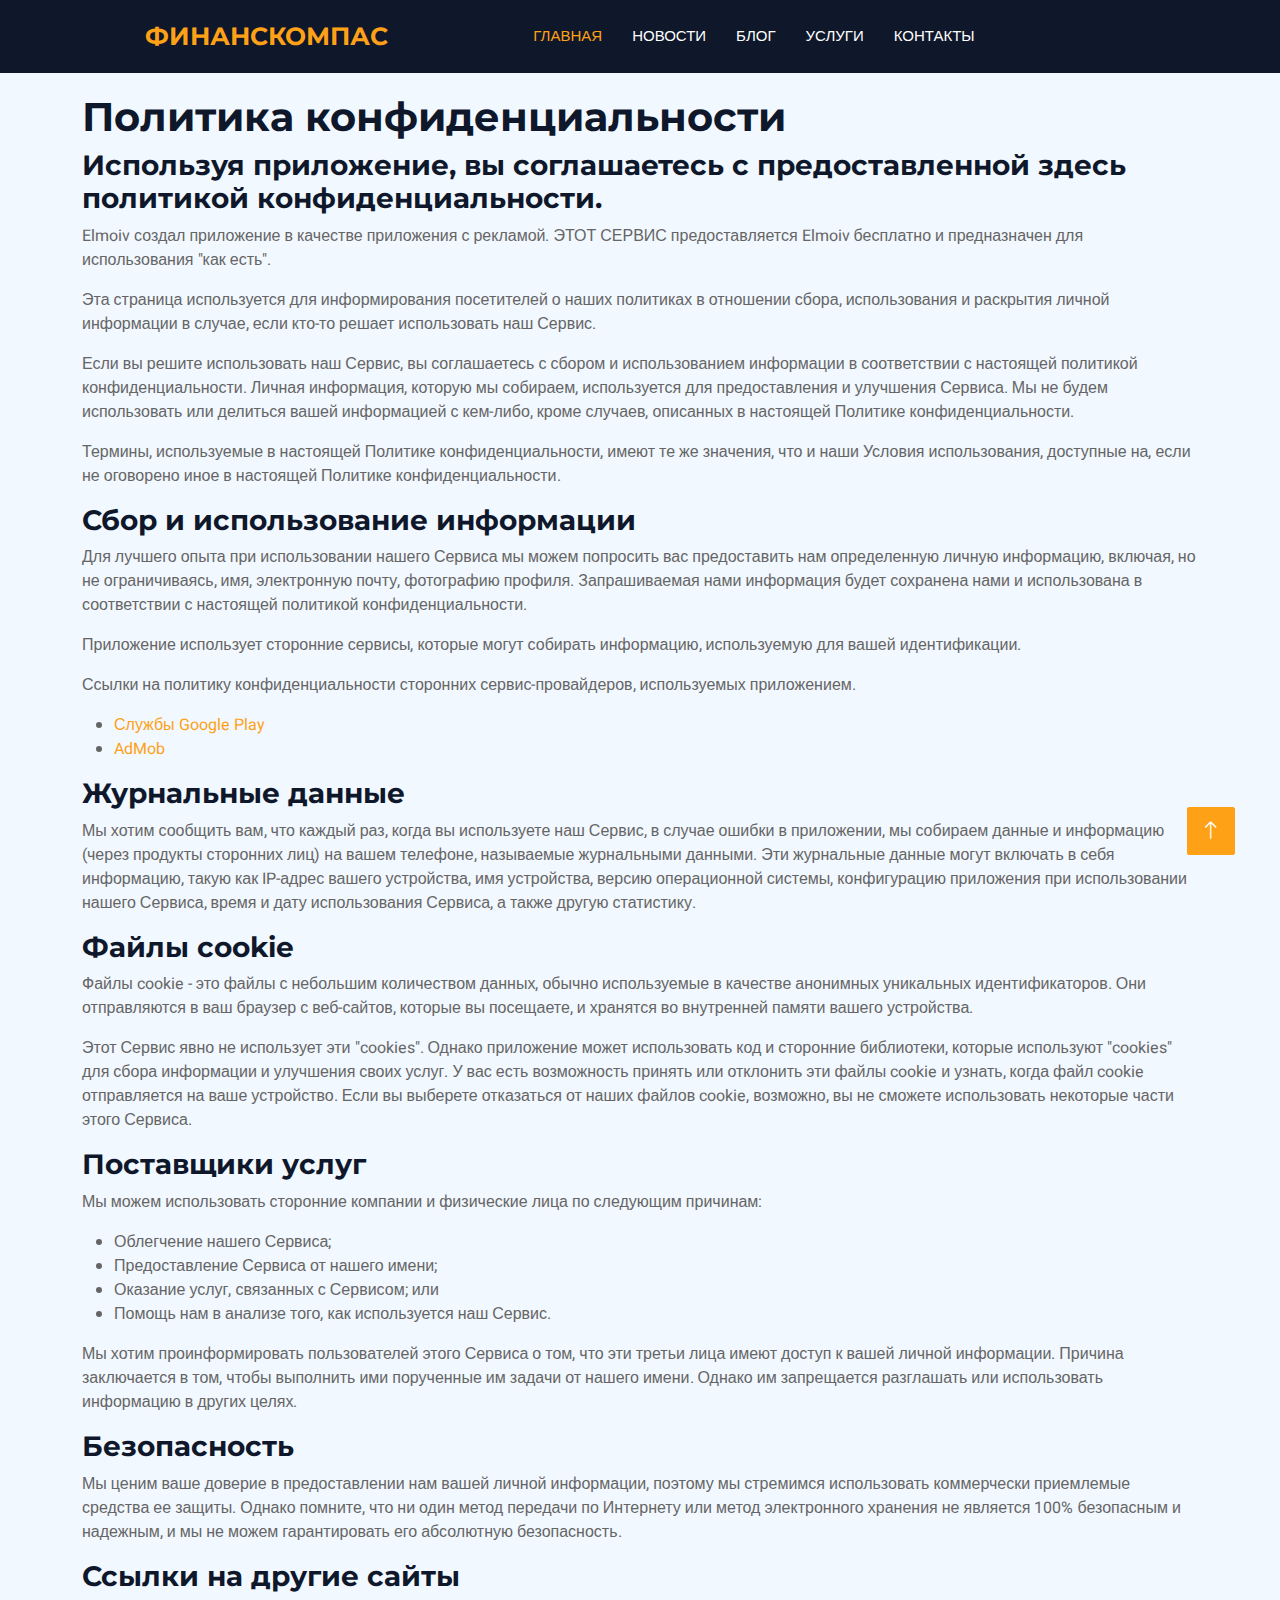
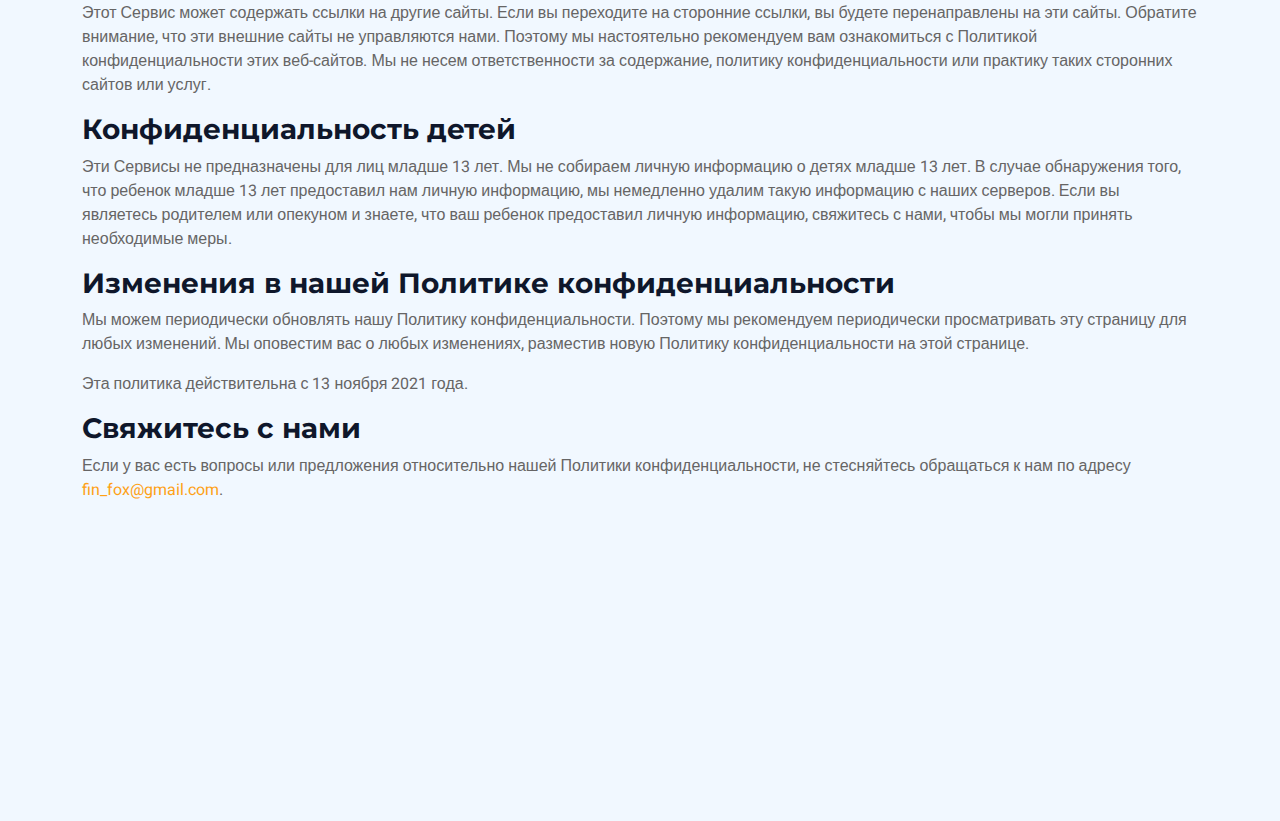
==== privacy-policy.html @ a61feba5 "WIP" ====
<!DOCTYPE html>
<html dir="auto" lang="en">
    <head>
        <meta charset="utf-8">
        <title>ФинансКомпас</title>
        <meta content="width=device-width, initial-scale=1.0" name="viewport">
        <meta content="" name="keywords">
        <meta content="" name="description">
    
        <!-- Favicon -->
        <link href="img/favicon.ico" rel="icon">
    
        <!-- Google Web Fonts -->
        <link rel="preconnect" href="https://fonts.googleapis.com">
        <link rel="preconnect" href="https://fonts.gstatic.com" crossorigin>
        <link href="https://fonts.googleapis.com/css2?family=Heebo:wght@400;500;600;700&family=Montserrat:wght@400;500;600;700&display=swap" rel="stylesheet">  
    
        <!-- Icon Font Stylesheet -->
        <link href="https://cdnjs.cloudflare.com/ajax/libs/font-awesome/5.10.0/css/all.min.css" rel="stylesheet">
        <link href="https://cdn.jsdelivr.net/npm/bootstrap-icons@1.4.1/font/bootstrap-icons.css" rel="stylesheet">
    
        <!-- Libraries Stylesheet -->
        <link href="lib/animate/animate.min.css" rel="stylesheet">
        <link href="lib/owlcarousel/assets/owl.carousel.min.css" rel="stylesheet">
        <link href="lib/tempusdominus/css/tempusdominus-bootstrap-4.min.css" rel="stylesheet" />
    
        <!-- Customized Bootstrap Stylesheet -->
        <link href="css/bootstrap.min.css" rel="stylesheet">
    
        <!-- Template Stylesheet -->
        <link href="css/style.css" rel="stylesheet">
    </head>
    
    <body>
        <!-- Spinner Start -->
        <div id="spinner" class="show bg-white position-fixed translate-middle w-100 vh-100 top-50 start-50 d-flex align-items-center justify-content-center">
            <div class="spinner-border text-primary" style="width: 3rem; height: 3rem;" role="status">
                <span class="sr-only">Loading...</span>
            </div>
        </div>
        <!-- Spinner End -->
    
        <!-- Header Start -->
        <div class="container-fluid bg-dark px-0">
            <div class="row gx-0">
                <div class="col-lg-5 bg-dark d-none d-lg-block">
                    <a href="index.html" class="navbar-brand w-100 h-100 m-0 p-0 d-flex align-items-center justify-content-center">
                        <h1 style="font-size: 25px;" class="m-0 text-primary text-uppercase">ФинансКомпас</h1>
                    </a>
                </div>
                <div class="col-lg-7">
                    <nav class="navbar navbar-expand-lg bg-dark navbar-dark p-3 p-lg-0">
                        <a href="index.html" class="navbar-brand d-block d-lg-none">
                            <h1 class="m-0 text-primary text-uppercase">ФинансКомпас</h1>
                        </a>
                        <button type="button" class="navbar-toggler" data-bs-toggle="collapse" data-bs-target="#navbarCollapse">
                            <span class="navbar-toggler-icon"></span>
                        </button>
                        <div class="collapse navbar-collapse justify-content-between" id="navbarCollapse">
                            <div class="navbar-nav mr-auto py-0">
                                <a href="index.html" class="nav-item nav-link active">Главная</a>
                                <a href="about.html" class="nav-item nav-link">Новости</a>
                                <a href="blog.html" class="nav-item nav-link">Блог</a>
                                <a href="service.html" class="nav-item nav-link">Услуги</a>
                                <a href="contact.html" class="nav-item nav-link">Контакты</a>
                            </div>
                        </div>
                    </nav>
                </div>
            </div>
        </div>
        <!-- Header End -->


        <main>
            <article class="container additional-wrapper">
                <div class="page__content" style="padding: 20px 0px;">
                    <h1 style="text-align: left;" class="page__title">Политика конфиденциальности</h1>
                    <h3 id="by-using-the-redvid-app-you-agree-to-the-privacy-policy-given-here">Используя приложение, вы соглашаетесь с предоставленной здесь политикой конфиденциальности.</h3>
                    <p>Elmoiv создал приложение в качестве приложения с рекламой. ЭТОТ СЕРВИС предоставляется Elmoiv бесплатно и предназначен для использования "как есть".</p>
                    <p>Эта страница используется для информирования посетителей о наших политиках в отношении сбора, использования и раскрытия личной информации в случае, если кто-то решает использовать наш Сервис.</p>
                    <p>Если вы решите использовать наш Сервис, вы соглашаетесь с сбором и использованием информации в соответствии с настоящей политикой конфиденциальности. Личная информация, которую мы собираем, используется для предоставления и улучшения Сервиса. Мы не будем использовать или делиться вашей информацией с кем-либо, кроме случаев, описанных в настоящей Политике конфиденциальности.</p>
                    <p>Термины, используемые в настоящей Политике конфиденциальности, имеют те же значения, что и наши Условия использования, доступные на, если не оговорено иное в настоящей Политике конфиденциальности.</p>
                    <h3 style="text-align: left;" id="information-collection-and-use">Сбор и использование информации</h3>
                    <p>Для лучшего опыта при использовании нашего Сервиса мы можем попросить вас предоставить нам определенную личную информацию, включая, но не ограничиваясь, имя, электронную почту, фотографию профиля. Запрашиваемая нами информация будет сохранена нами и использована в соответствии с настоящей политикой конфиденциальности.</p>
                    <p>Приложение использует сторонние сервисы, которые могут собирать информацию, используемую для вашей идентификации.</p>
                    <p>Ссылки на политику конфиденциальности сторонних сервис-провайдеров, используемых приложением.</p>
                    <ul>
                        <li><a href="https://www.google.com/policies/privacy/">Службы Google Play</a></li>
                        <li><a href="https://support.google.com/admob/answer/6128543?hl=en">AdMob</a></li>
                    </ul>
                    <h3 style="text-align: left;" id="log-data">Журнальные данные</h3>
                    <p>Мы хотим сообщить вам, что каждый раз, когда вы используете наш Сервис, в случае ошибки в приложении, мы собираем данные и информацию (через продукты сторонних лиц) на вашем телефоне, называемые журнальными данными. Эти журнальные данные могут включать в себя информацию, такую как IP-адрес вашего устройства, имя устройства, версию операционной системы, конфигурацию приложения при использовании нашего Сервиса, время и дату использования Сервиса, а также другую статистику.</p>
                    <h3 style="text-align: left;" id="cookies">Файлы cookie</h3>
                    <p>Файлы cookie - это файлы с небольшим количеством данных, обычно используемые в качестве анонимных уникальных идентификаторов. Они отправляются в ваш браузер с веб-сайтов, которые вы посещаете, и хранятся во внутренней памяти вашего устройства.</p>
                    <p>Этот Сервис явно не использует эти "cookies". Однако приложение может использовать код и сторонние библиотеки, которые используют "cookies" для сбора информации и улучшения своих услуг. У вас есть возможность принять или отклонить эти файлы cookie и узнать, когда файл cookie отправляется на ваше устройство. Если вы выберете отказаться от наших файлов cookie, возможно, вы не сможете использовать некоторые части этого Сервиса.</p>
                    <h3 style="text-align: left;" id="service-providers">Поставщики услуг</h3>
                    <p>Мы можем использовать сторонние компании и физические лица по следующим причинам:</p>
                    <ul>
                        <li>Облегчение нашего Сервиса;</li>
                        <li>Предоставление Сервиса от нашего имени;</li>
                        <li>Оказание услуг, связанных с Сервисом; или</li>
                        <li>Помощь нам в анализе того, как используется наш Сервис.</li>
                    </ul>
                    <p>Мы хотим проинформировать пользователей этого Сервиса о том, что эти третьи лица имеют доступ к вашей личной информации. Причина заключается в том, чтобы выполнить ими порученные им задачи от нашего имени. Однако им запрещается разглашать или использовать информацию в других целях.</p>
                    <h3 style="text-align: left;" id="security">Безопасность</h3>
                    <p>Мы ценим ваше доверие в предоставлении нам вашей личной информации, поэтому мы стремимся использовать коммерчески приемлемые средства ее защиты. Однако помните, что ни один метод передачи по Интернету или метод электронного хранения не является 100% безопасным и надежным, и мы не можем гарантировать его абсолютную безопасность.</p>
                    <h3 style="text-align: left;" id="links-to-other-sites">Ссылки на другие сайты</h3>
                    <p>Этот Сервис может содержать ссылки на другие сайты. Если вы переходите на сторонние ссылки, вы будете перенаправлены на эти сайты. Обратите внимание, что эти внешние сайты не управляются нами. Поэтому мы настоятельно рекомендуем вам ознакомиться с Политикой конфиденциальности этих веб-сайтов. Мы не несем ответственности за содержание, политику конфиденциальности или практику таких сторонних сайтов или услуг.</p>
                    <h3 style="text-align: left;" id="childrens-privacy">Конфиденциальность детей</h3>
                    <p>Эти Сервисы не предназначены для лиц младше 13 лет. Мы не собираем личную информацию о детях младше 13 лет. В случае обнаружения того, что ребенок младше 13 лет предоставил нам личную информацию, мы немедленно удалим такую информацию с наших серверов. Если вы являетесь родителем или опекуном и знаете, что ваш ребенок предоставил личную информацию, свяжитесь с нами, чтобы мы могли принять необходимые меры.</p>
                    <h3 style="text-align: left;" id="changes-to-this-privacy-policy">Изменения в нашей Политике конфиденциальности</h3>
                    <p>Мы можем периодически обновлять нашу Политику конфиденциальности. Поэтому мы рекомендуем периодически просматривать эту страницу для любых изменений. Мы оповестим вас о любых изменениях, разместив новую Политику конфиденциальности на этой странице.</p>
                    <p>Эта политика действительна с 13 ноября 2021 года.</p>
                    <h3 style="text-align: left;" id="contact-us">Свяжитесь с нами</h3>
                    <p>Если у вас есть вопросы или предложения относительно нашей Политики конфиденциальности, не стесняйтесь обращаться к нам по адресу <a href="mailto:fin_fox@gmail.com">fin_fox@gmail.com</a>.</p>
                </div>
            </article>
        </main>
        <!-- Footer Start -->
            <div class="container-fluid bg-dark text-light footer wow fadeIn" data-wow-delay="0.1s">
                <div class="container pb-5">
                    <div class="row g-5">
                        <div class="col-md-6 col-lg-4">
                            <div class="bg-primary rounded p-4">
                                <p class="text-white mb-0">
                                    Наша команда специалистов по финансовым инвестициям готова помочь вам достичь финансовой независимости.
                                </p>
                            </div>
                        </div>
                        <div class="col-md-6 col-lg-4">
                            <h6 class="section-title text-start text-primary text-uppercase mb-4">Контакты</h6>
                            <p class="mb-2"><i class="fa fa-map-marker-alt me-3"></i>Sderot Yitshak Rabin 32, Modi'in-Maccabim-Re'ut, Ізраїль</p>
                            <p class="mb-2"><i class="fa fa-phone-alt me-3"></i>+97289752046</p>
                            <p class="mb-2"><i class="fa fa-envelope me-3"></i>finace_compas@gmail.com</p>
                        </div>
                        <div class="col-lg-4 col-md-12">
                            <div class="row gy-5 g-4">
                                <div class="col-md-6">
                                    <h6 class="section-title text-start text-primary text-uppercase mb-4">Компания</h6>
                                    <a class="btn btn-link" href="index.html">Главная</a>
                                    <a class="btn btn-link" href="contact.html">Свяжитесь с нами</a>
                                    <a class="btn btn-link" href="terms-of-use.html">Условия и положения</a>
                                </div>
                            </div>
                        </div>
                    </div>
                </div>
            </div>
            <!-- Footer End -->

            <!-- Back to Top -->
            <a href="#" class="btn btn-lg btn-primary btn-lg-square back-to-top"><i class="bi bi-arrow-up"></i></a>
        </div>

        <!-- JavaScript Libraries -->
        <script src="https://code.jquery.com/jquery-3.4.1.min.js"></script>
        <script src="https://cdn.jsdelivr.net/npm/bootstrap@5.0.0/dist/js/bootstrap.bundle.min.js"></script>
        <script src="lib/wow/wow.min.js"></script>
        <script src="lib/easing/easing.min.js"></script>
        <script src="lib/waypoints/waypoints.min.js"></script>
        <script src="lib/counterup/counterup.min.js"></script>
        <script src="lib/owlcarousel/owl.carousel.min.js"></script>
        <script src="lib/tempusdominus/js/moment.min.js"></script>
        <script src="lib/tempusdominus/js/moment-timezone.min.js"></script>
        <script src="lib/tempusdominus/js/tempusdominus-bootstrap-4.min.js"></script>

        <!-- Template Javascript -->
        <script src="js/main.js"></script>
        <script src="js/contact-form.js"></script>
        <script src="js/cookiebanner.js"></script>
        </body>
</html>
---- css/style.css ----
/********** Template CSS **********/
:root {
    --primary: #FEA116;
    --light: #F1F8FF;
    --dark: #0F172B;
}

.fw-medium {
    font-weight: 500 !important;
}

.fw-semi-bold {
    font-weight: 600 !important;
}

.back-to-top {
    position: fixed;
    display: none;
    right: 45px;
    bottom: 45px;
    z-index: 99;
}


/*** Spinner ***/
#spinner {
    opacity: 0;
    visibility: hidden;
    transition: opacity .5s ease-out, visibility 0s linear .5s;
    z-index: 99999;
}

#spinner.show {
    transition: opacity .5s ease-out, visibility 0s linear 0s;
    visibility: visible;
    opacity: 1;
}


/*** Button ***/
.btn {
    font-weight: 500;
    text-transform: uppercase;
    transition: .5s;
}

.btn.btn-primary,
.btn.btn-secondary {
    color: #FFFFFF;
}

.btn-square {
    width: 38px;
    height: 38px;
}

.btn-sm-square {
    width: 32px;
    height: 32px;
}

.btn-lg-square {
    width: 48px;
    height: 48px;
}

.btn-square,
.btn-sm-square,
.btn-lg-square {
    padding: 0;
    display: flex;
    align-items: center;
    justify-content: center;
    font-weight: normal;
    border-radius: 2px;
}


/*** Navbar ***/
.navbar-dark .navbar-nav .nav-link {
    margin-right: 30px;
    padding: 25px 0;
    color: #FFFFFF;
    font-size: 15px;
    text-transform: uppercase;
    outline: none;
}

.navbar-dark .navbar-nav .nav-link:hover,
.navbar-dark .navbar-nav .nav-link.active {
    color: var(--primary);
}

@media (max-width: 991.98px) {
    .navbar-dark .navbar-nav .nav-link  {
        margin-right: 0;
        padding: 10px 0;
    }
}


/*** Header ***/
.carousel-caption {
    top: 0;
    left: 0;
    right: 0;
    bottom: 0;
    background: rgba(15, 23, 43, .7);
    z-index: 1;
}

.carousel-control-prev,
.carousel-control-next {
    width: 10%;
}

.carousel-control-prev-icon,
.carousel-control-next-icon {
    width: 3rem;
    height: 3rem;
}

@media (max-width: 768px) {
    #header-carousel .carousel-item {
        position: relative;
        min-height: 450px;
    }
    
    #header-carousel .carousel-item img {
        position: absolute;
        width: 100%;
        height: 100%;
        object-fit: cover;
    }
}

.page-header {
    background-position: center center;
    background-repeat: no-repeat;
    background-size: cover;
}

.page-header-inner {
    background: rgba(15, 23, 43, .7);
}

.breadcrumb-item + .breadcrumb-item::before {
    color: var(--light);
}

.booking {
    position: relative;
    margin-top: -100px !important;
    z-index: 1;
}


/*** Section Title ***/
.section-title {
    position: relative;
    display: inline-block;
}

.section-title::before {
    position: absolute;
    content: "";
    width: 45px;
    height: 2px;
    top: 50%;
    left: -55px;
    margin-top: -1px;
    background: var(--primary);
}

.section-title::after {
    position: absolute;
    content: "";
    width: 45px;
    height: 2px;
    top: 50%;
    right: -55px;
    margin-top: -1px;
    background: var(--primary);
}

.section-title.text-start::before,
.section-title.text-end::after {
    display: none;
}


/*** Service ***/
.service-item {
    height: 320px;
    padding: 30px;
    display: flex;
    flex-direction: column;
    justify-content: center;
    text-align: center;
    background: #FFFFFF;
    box-shadow: 0 0 45px rgba(0, 0, 0, .08);
    transition: .5s;
}

.service-item:hover {
    background: var(--primary);
}

.service-item .service-icon {
    margin: 0 auto 30px auto;
    width: 65px;
    height: 65px;
    transition: .5s;
}

.service-item i,
.service-item h5,
.service-item p {
    transition: .5s;
}

.service-item:hover i,
.service-item:hover h5,
.service-item:hover p {
    color: #FFFFFF !important;
}


/*** Youtube Video ***/
.video {
    position: relative;
    height: 100%;
    min-height: 500px;
    background: linear-gradient(rgba(15, 23, 43, .1), rgba(15, 23, 43, .1)), url(../img/video.jpg);
    background-position: center center;
    background-repeat: no-repeat;
    background-size: cover;
}

.video .btn-play {
    position: absolute;
    z-index: 3;
    top: 50%;
    left: 50%;
    transform: translateX(-50%) translateY(-50%);
    box-sizing: content-box;
    display: block;
    width: 32px;
    height: 44px;
    border-radius: 50%;
    border: none;
    outline: none;
    padding: 18px 20px 18px 28px;
}

.video .btn-play:before {
    content: "";
    position: absolute;
    z-index: 0;
    left: 50%;
    top: 50%;
    transform: translateX(-50%) translateY(-50%);
    display: block;
    width: 100px;
    height: 100px;
    background: var(--primary);
    border-radius: 50%;
    animation: pulse-border 1500ms ease-out infinite;
}

.video .btn-play:after {
    content: "";
    position: absolute;
    z-index: 1;
    left: 50%;
    top: 50%;
    transform: translateX(-50%) translateY(-50%);
    display: block;
    width: 100px;
    height: 100px;
    background: var(--primary);
    border-radius: 50%;
    transition: all 200ms;
}

.video .btn-play img {
    position: relative;
    z-index: 3;
    max-width: 100%;
    width: auto;
    height: auto;
}

.video .btn-play span {
    display: block;
    position: relative;
    z-index: 3;
    width: 0;
    height: 0;
    border-left: 32px solid var(--dark);
    border-top: 22px solid transparent;
    border-bottom: 22px solid transparent;
}

@keyframes pulse-border {
    0% {
        transform: translateX(-50%) translateY(-50%) translateZ(0) scale(1);
        opacity: 1;
    }

    100% {
        transform: translateX(-50%) translateY(-50%) translateZ(0) scale(1.5);
        opacity: 0;
    }
}

#videoModal {
    z-index: 99999;
}

#videoModal .modal-dialog {
    position: relative;
    max-width: 800px;
    margin: 60px auto 0 auto;
}

#videoModal .modal-body {
    position: relative;
    padding: 0px;
}

#videoModal .close {
    position: absolute;
    width: 30px;
    height: 30px;
    right: 0px;
    top: -30px;
    z-index: 999;
    font-size: 30px;
    font-weight: normal;
    color: #FFFFFF;
    background: #000000;
    opacity: 1;
}


/*** Testimonial ***/
.testimonial {
    background: linear-gradient(rgba(15, 23, 43, .7), rgba(15, 23, 43, .7)), url(../img/carousel-2.jpg);
    background-position: center center;
    background-repeat: no-repeat;
    background-size: cover;
}

.testimonial-carousel {
    padding-left: 65px;
    padding-right: 65px;
}

.testimonial-carousel .testimonial-item {
    padding: 30px;
}

.testimonial-carousel .owl-nav {
    position: absolute;
    width: 100%;
    height: 40px;
    top: calc(50% - 20px);
    left: 0;
    display: flex;
    justify-content: space-between;
    z-index: 1;
}

.testimonial-carousel .owl-nav .owl-prev,
.testimonial-carousel .owl-nav .owl-next {
    position: relative;
    width: 40px;
    height: 40px;
    display: flex;
    align-items: center;
    justify-content: center;
    color: #FFFFFF;
    background: var(--primary);
    border-radius: 2px;
    font-size: 18px;
    transition: .5s;
}

.testimonial-carousel .owl-nav .owl-prev:hover,
.testimonial-carousel .owl-nav .owl-next:hover {
    color: var(--primary);
    background: #FFFFFF;
}


/*** Team ***/
.team-item,
.team-item .bg-primary,
.team-item .bg-primary i {
    transition: .5s;
}

.team-item:hover {
    border-color: var(--secondary) !important;
}

.team-item:hover .bg-primary {
    background: var(--secondary) !important;
}

.team-item:hover .bg-primary i {
    color: var(--secondary) !important;
}


/*** Footer ***/
.newsletter {
    position: relative;
    z-index: 1;
}

.footer {
    position: relative;
    margin-top: -110px;
    padding-top: 180px;
}

.footer .btn.btn-social {
    margin-right: 5px;
    width: 35px;
    height: 35px;
    display: flex;
    align-items: center;
    justify-content: center;
    color: var(--light);
    border: 1px solid #FFFFFF;
    border-radius: 35px;
    transition: .3s;
}

.footer .btn.btn-social:hover {
    color: var(--primary);
}

.footer .btn.btn-link {
    display: block;
    margin-bottom: 5px;
    padding: 0;
    text-align: left;
    color: #FFFFFF;
    font-size: 15px;
    font-weight: normal;
    text-transform: capitalize;
    transition: .3s;
}

.footer .btn.btn-link::before {
    position: relative;
    content: "\f105";
    font-family: "Font Awesome 5 Free";
    font-weight: 900;
    margin-right: 10px;
}

.footer .btn.btn-link:hover {
    letter-spacing: 1px;
    box-shadow: none;
}

.footer .copyright {
    padding: 25px 0;
    font-size: 15px;
    border-top: 1px solid rgba(256, 256, 256, .1);
}

.footer .copyright a {
    color: var(--light);
}

.footer .footer-menu a {
    margin-right: 15px;
    padding-right: 15px;
    border-right: 1px solid rgba(255, 255, 255, .3);
}

.footer .footer-menu a:last-child {
    margin-right: 0;
    padding-right: 0;
    border-right: none;
}
/* Google Fonts - Poppins */
@import url("https://fonts.googleapis.com/css2?family=Poppins:wght@300;400;500;600&display=swap");


@media (max-width: 700px) {
    .cookie-wrapper {
        width: 100%;
    }
}

.cookie-wrapper {
  position: fixed;
  bottom: 0px;
  right: 0;
  width: 40%;
  background: #fff;
  padding: 15px 25px 22px;
  transition: right 0.3s ease;
  box-shadow: 0 5px 10px rgb(0, 0, 0);
  z-index: 999;
  @media (max-width: 600px) {
    width: 100%;
  }
}
.cookie-wrapper .show {
  right: 20px;
}

.hidden {
    display: none;
}
header i {
  color: #e77924 ;
  font-size: 32px;
  text-align: center;
}
header h2 {
  color: #e77924 ;
  font-weight: 500;
  text-align: center;
}
.data {
    text-align: center;
}
.data p a {
  color: #e77924 ;
  text-decoration: none;
  text-align: center !important;
}
.data p a:hover {
  text-decoration: underline;
}
.buttons {
    padding: 20px 0px;
    text-align: center;
}
.buttons .cookie-button {
  border: 2px solid #e77924 ;
  color: #fff;
  padding: 8px 0;
  background: #e77924 ;
  cursor: pointer;
  width: calc(100% / 2 - 10px);
  transition: all 0.5s ease;
  max-width: 150px;
  border-radius: 0;
}
.buttons #acceptBtn:hover {
  background-color: transparent;
  color: #e77924 ;
}
#declineBtn {
  background-color: #fff;
  color: #e77924 ;
}
#declineBtn:hover {
  background-color: #e77924 ;
  color: #fff;
}
/* Footer Style */
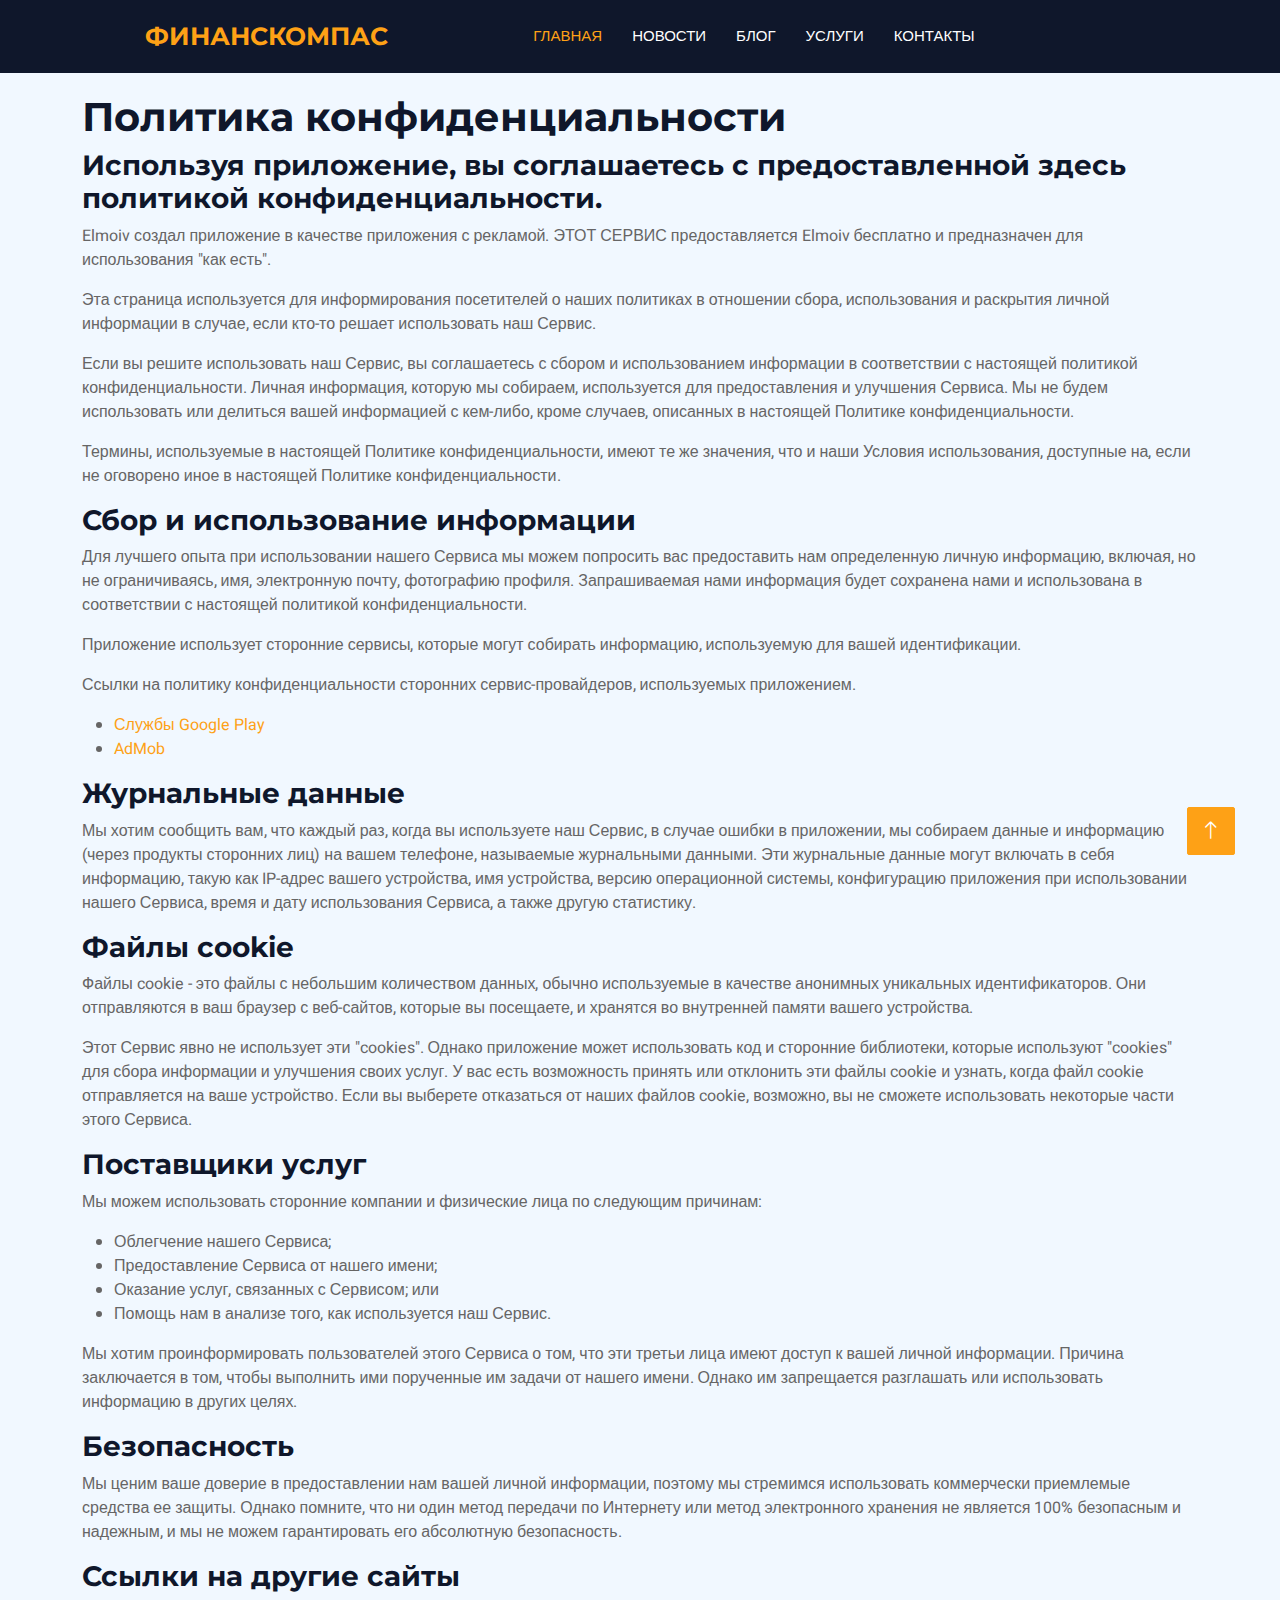
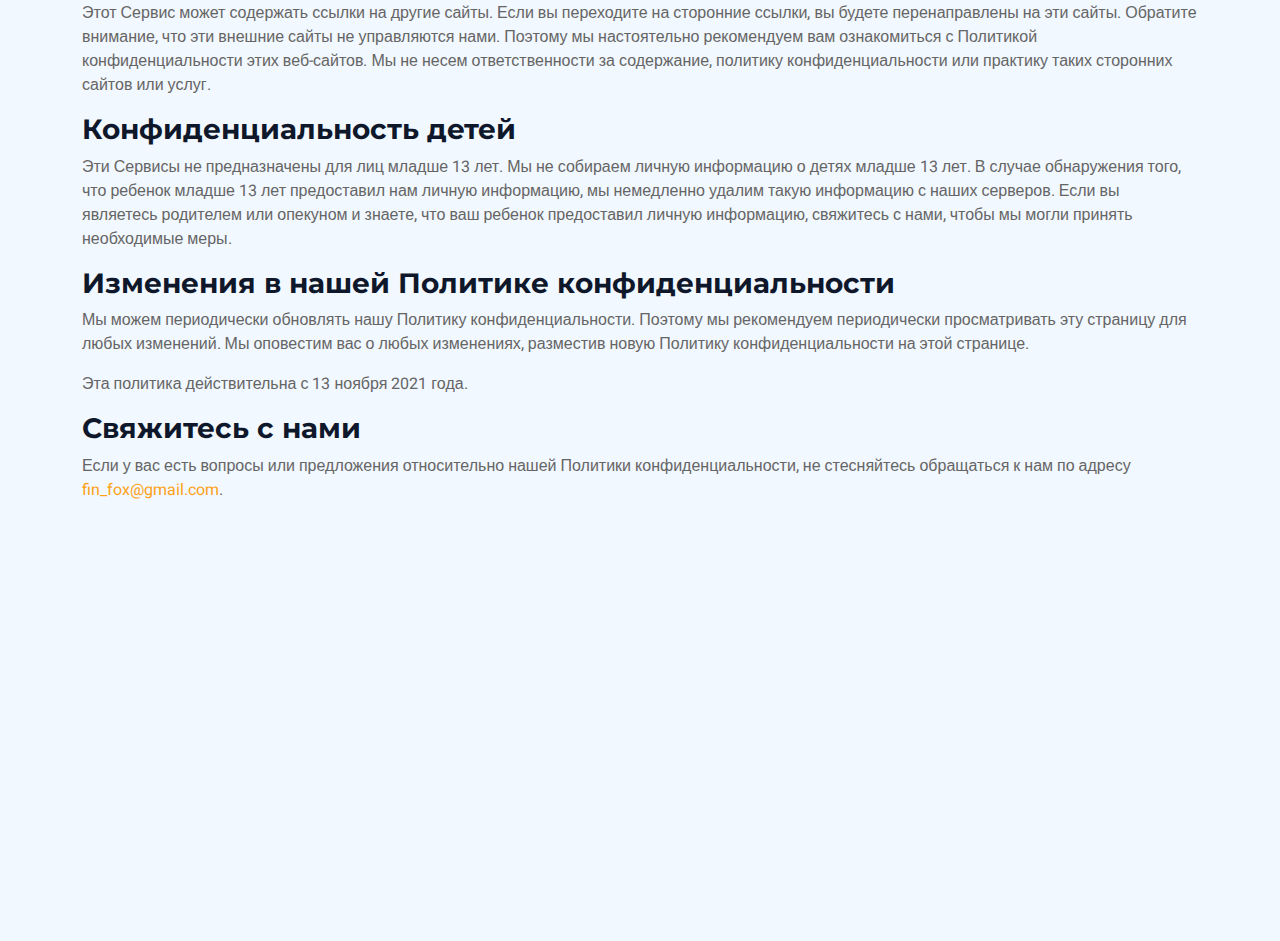
==== commit e86724d5: "WIP" ====
--- a/privacy-policy.html
+++ b/privacy-policy.html
@@ -74,7 +74,7 @@
 
 
         <main>
-            <article class="container additional-wrapper">
+            <article style="margin-bottom: 120px;" class="container additional-wrapper">
                 <div class="page__content" style="padding: 20px 0px;">
                     <h1 style="text-align: left;" class="page__title">Политика конфиденциальности</h1>
                     <h3 id="by-using-the-redvid-app-you-agree-to-the-privacy-policy-given-here">Используя приложение, вы соглашаетесь с предоставленной здесь политикой конфиденциальности.</h3>
